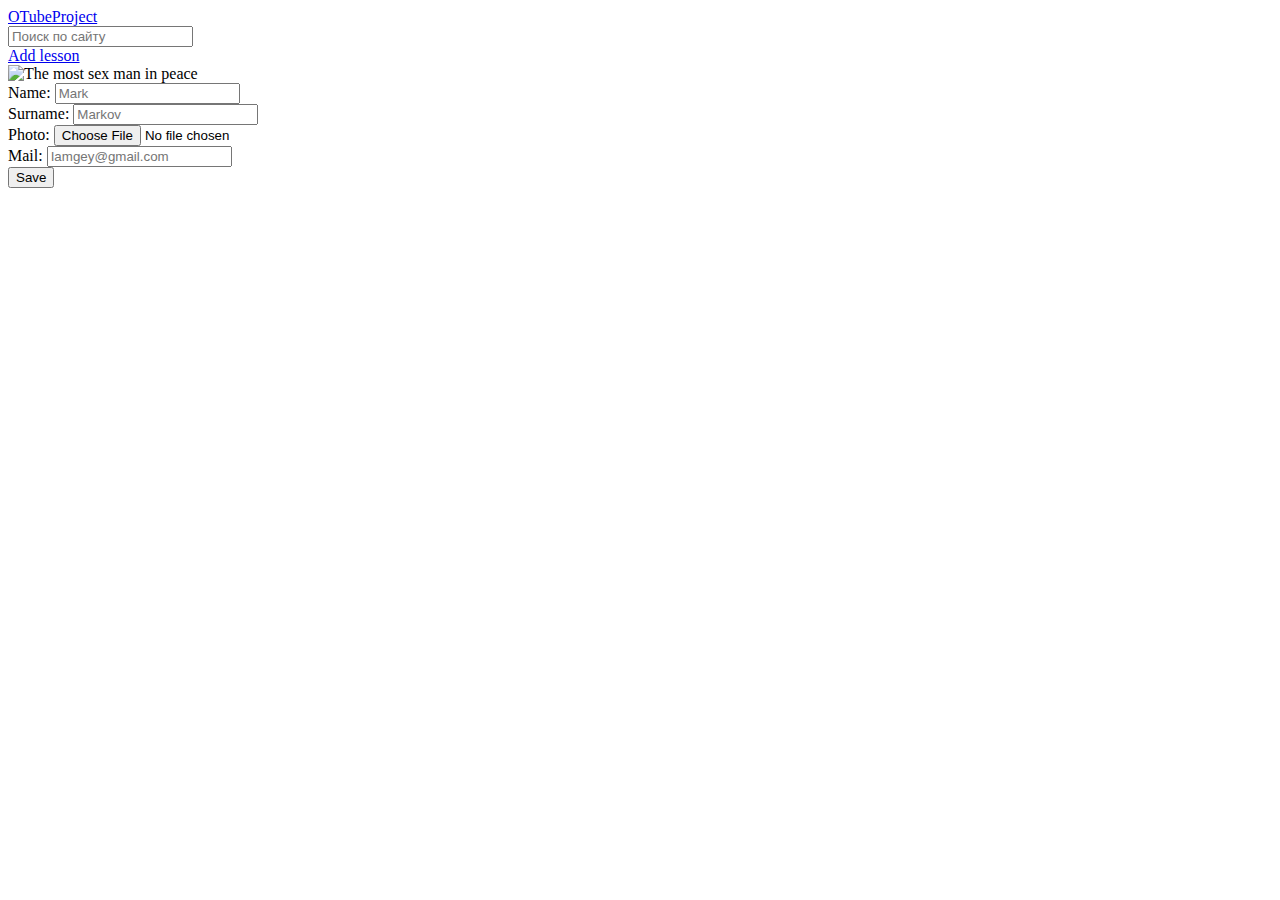
==== profile.html @ 48c9a09d "first commit" ====
<!DOCTYPE html>
<html lang="en">
<head>
    <meta charset="UTF-8">
    <meta name="viewport" content="width=device-width, initial-scale=1.0">
    <title>Profile</title>
    <link rel="stylesheet" href="hacker/css/reset.css">
    <link rel="stylesheet" href="hacker/css/index.css">
    <link rel="stylesheet" href="hacker/css/profile.css">
</head>
<body>
    <header>
        <div class="header">
            <a href="#"><div class="logo">OTubeProject</div></a>
            <div class="search-box">
                <input type="text" placeholder="Поиск по сайту">
            </div>
            <div>
                <section>
                    <a href="#" class="user-button">Add lesson</a>
                </section>
            </div>
        </div>
    </header>
    <main>
        <div class="photo-profile">
            <img src="images/Blackmonster.jpg" alt="The most sex man in peace">
        </div>
        <form>
            <label for="first-name">Name:</label>
            <input type="text" id="first-name" name="first-name" required placeholder="Mark"><br>
          
            <label for="last-name">Surname:</label>
            <input type="text" id="last-name" name="last-name" required placeholder="Markov"><br>
          
            <label for="photo">Photo:</label>
            <input type="file" class="photo" id="photo" name="photo"><br>
          
            <label for="email">Mail:</label>
            <input type="email" id="email" name="email" required placeholder="Iamgey@gmail.com"><br>
          
            <button>Save</button>
           </form>
    </main>
</body>
</html>
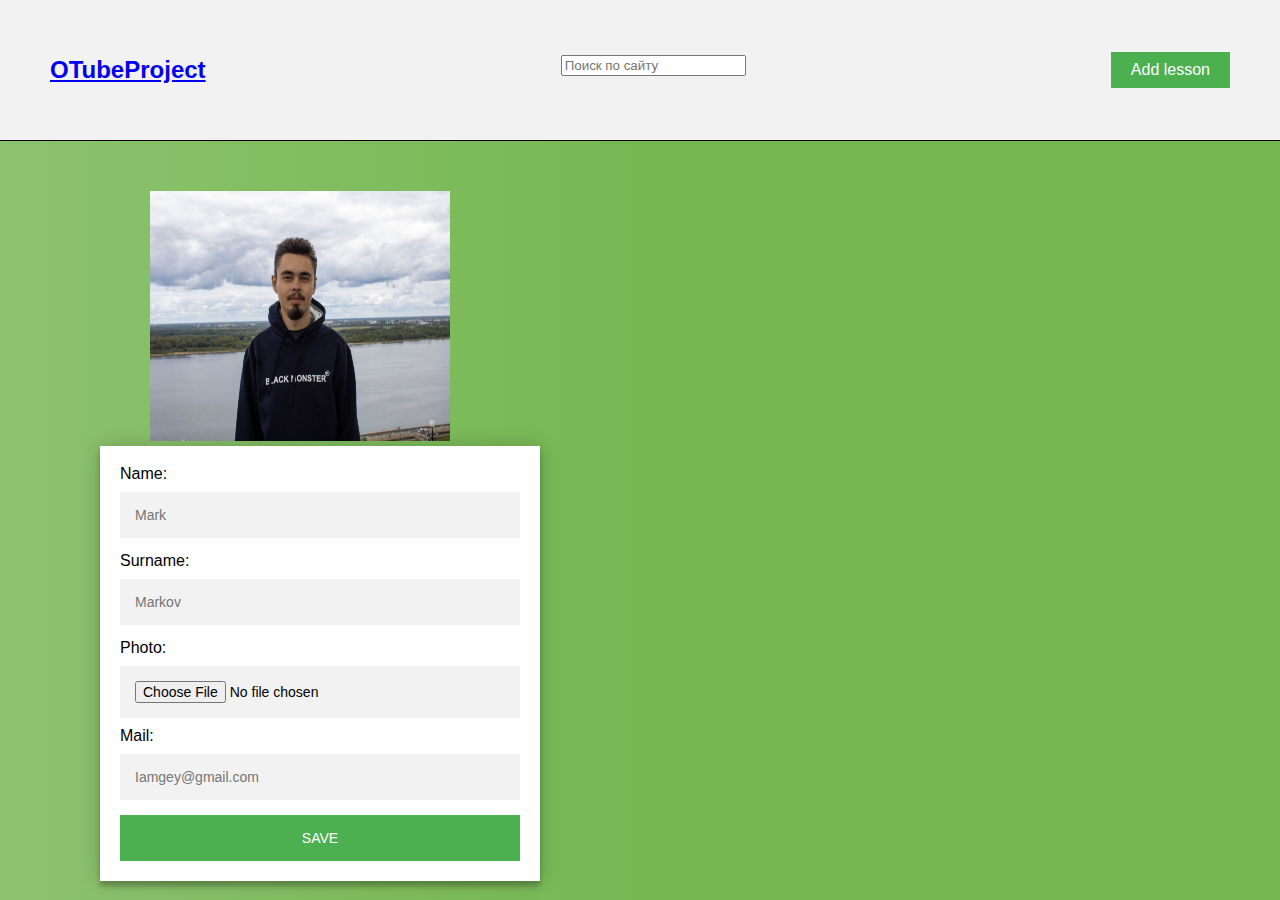
==== commit 1333230f: "version 0.1" ====
--- a/profile.html
+++ b/profile.html
@@ -24,7 +24,7 @@
     </header>
     <main>
         <div class="photo-profile">
-            <img src="images/Blackmonster.jpg" alt="The most sex man in peace">
+            <img src="hacker/images/Blackmonster.jpg" alt="The most sex man in peace">
         </div>
         <form>
             <label for="first-name">Name:</label>
--- a/hacker/css/index.css
+++ b/hacker/css/index.css
@@ -0,0 +1,54 @@
+.header {
+    display: flex;
+    justify-content: space-between;
+    align-items: center;
+    padding: 50px;
+    background-color: #f2f2f2;
+    border-bottom: 1px solid;
+    margin-bottom: 50px;
+}
+
+.startup-block {
+    border: 1px solid #ddd;
+    padding: 20px;
+    margin-bottom: 20px;
+}
+
+.startup-block a {
+    text-decoration: none;
+    color: #333;
+    font-weight: bold;
+}
+
+.video-iframe {
+    width: 560px;
+    height: 315px;
+}
+
+.logo {
+    font-size: 24px;
+    font-weight: bold;
+}
+
+.user-button {
+    background-color: #4CAF50;
+    color: white;
+    padding: 10px 20px;
+    text-align: center;
+    text-decoration: none;
+    display: inline-block;
+    font-size: 16px;
+    margin-left: 10px;
+    cursor: pointer;
+}
+
+.search-box {
+    flex-grow: 1;
+    text-align: center;
+    width: 300px;
+    height: 30px;
+    border: none;
+    border-radius: 5px;
+    padding: 5px;
+
+}--- a/hacker/css/profile.css
+++ b/hacker/css/profile.css
@@ -0,0 +1,75 @@
+    body {
+        background-color: #43A047;
+        background: linear-gradient(90deg, rgba(141,194,111,1) 0%, rgba(118,184,82,1) 50%);;
+        font-family: Arial, sans-serif;
+    }
+
+    .photo-profile {
+        text-align: center;
+        width: 300px;
+        height: 250px;
+        margin-left: 150px;
+        margin-right: 0px;
+        margin-bottom: 5px;
+    }
+
+    .photo-profile img {
+        width: 300px;
+        height: 250px;
+    }
+
+    form {
+        background-color: #FFFFFF;
+        max-width: 400px;
+        padding: 20px;
+        box-shadow: 0 0 20px 0 rgba(0, 0, 0, 0.2), 0 5px 5px 0 rgba(0, 0, 0, 0.24);
+        margin-left: 100px;
+        margin-right: 0px;
+    }
+
+    form input {
+        font-family: "Roboto", sans-serif;
+        outline: 0;
+        background: #f2f2f2;
+        width: 100%;
+        border: 0;
+        margin: 0 0 15px;
+        padding: 15px;
+        box-sizing: border-box;
+        font-size: 14px;
+    }
+
+    form button {
+        font-family: "Roboto", sans-serif;
+        text-transform: uppercase;
+        outline: 0;
+        background: #4CAF50;
+        width: 100%;
+        border: 0;
+        padding: 15px;
+        color: #FFFFFF;
+        font-size: 14px;
+        -webkit-transition: all 0.3 ease;
+        transition: all 0.3 ease;
+        cursor: pointer;
+    }
+
+    label {
+        display: block;
+        margin-bottom: 10px;
+    }
+
+   
+
+    input[type="file"] {
+        margin-bottom: 10px;
+    }
+
+    input[type="submit"] {
+        background-color: #43A047;
+        color: white;
+        padding: 10px;
+        border: none;
+        border-radius: 5px;
+        cursor: pointer;
+    }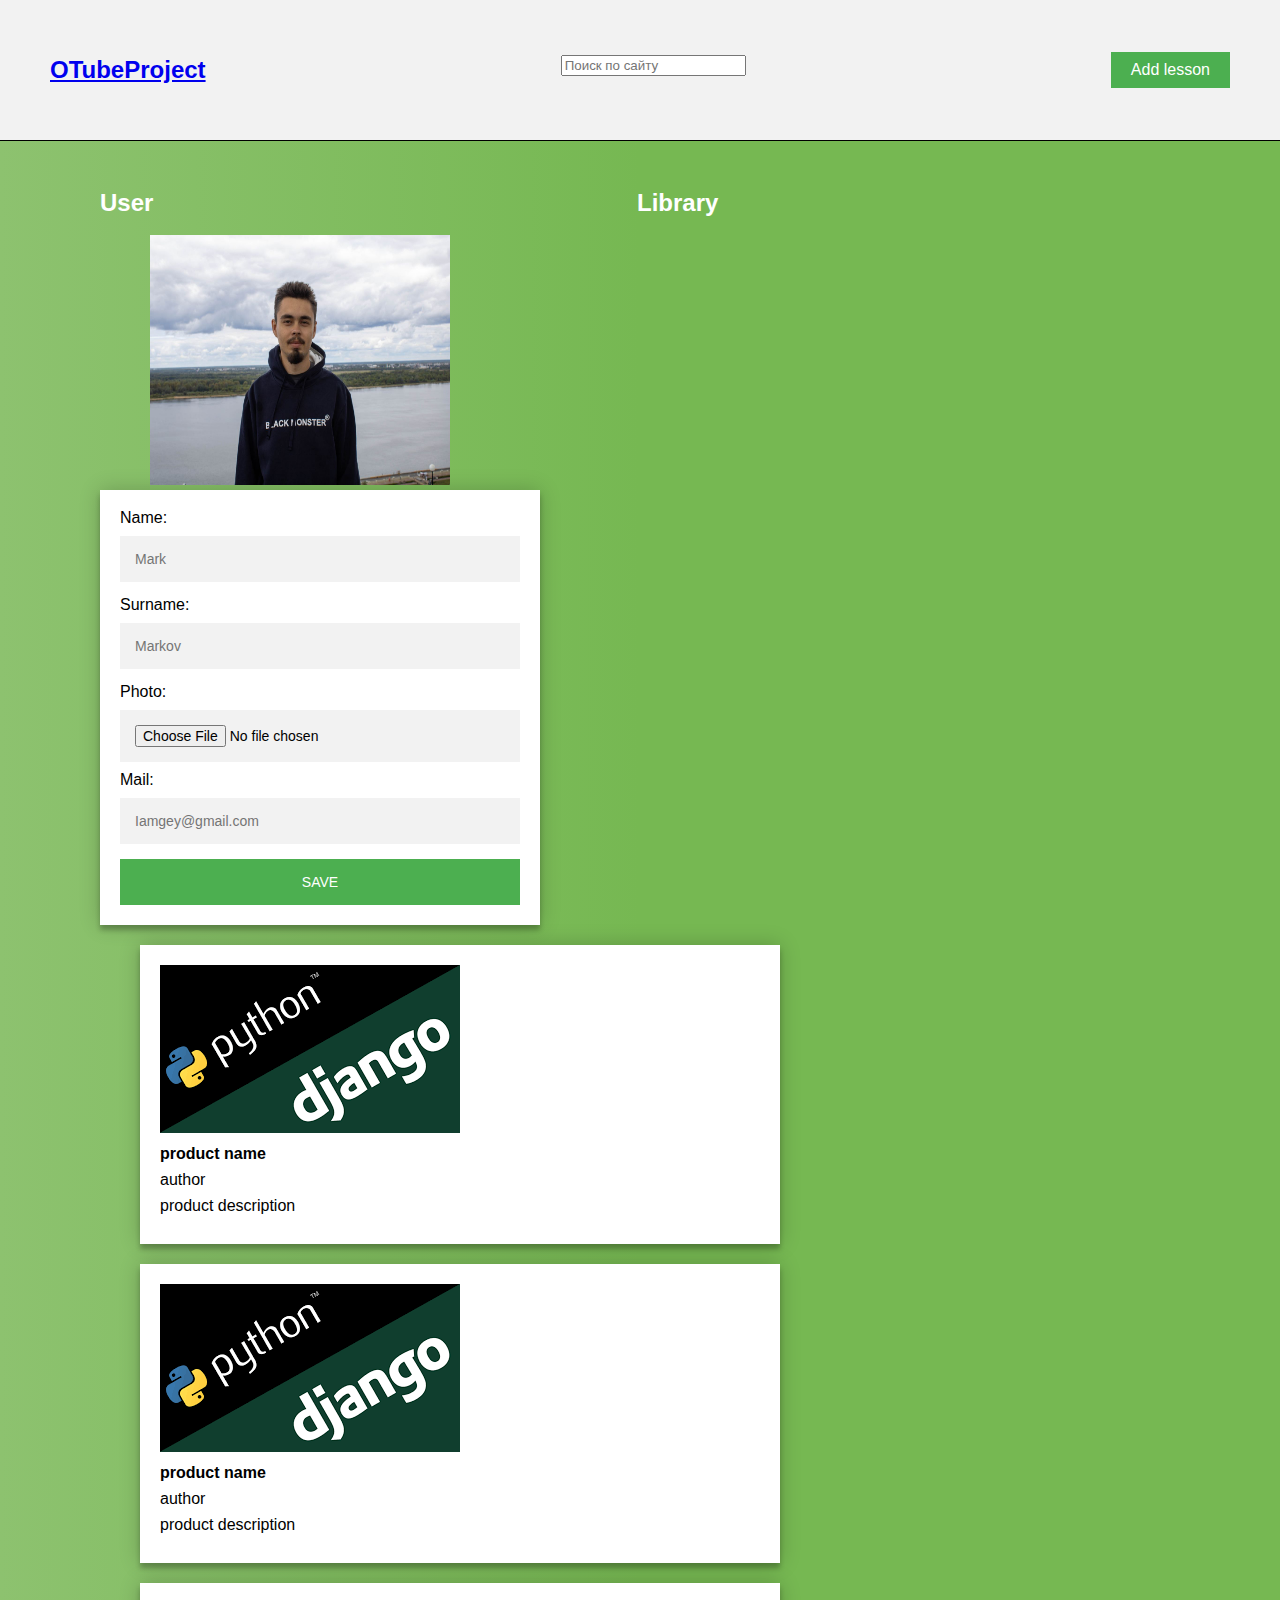
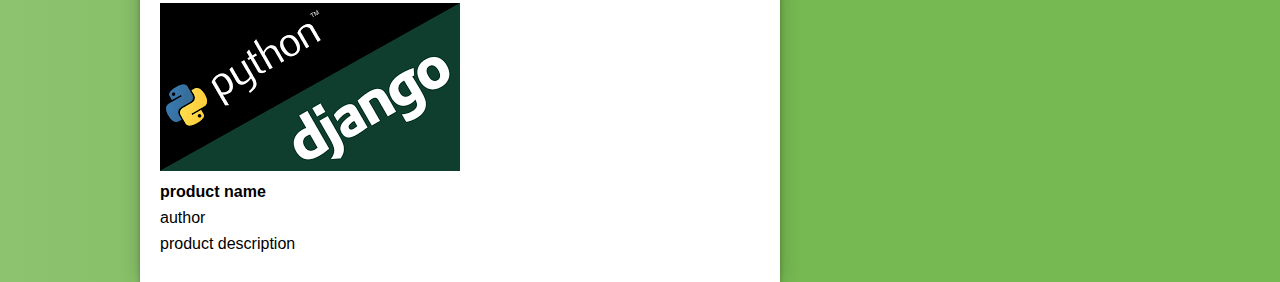
==== commit d8937d01: "version 0.2" ====
--- a/profile.html
+++ b/profile.html
@@ -23,24 +23,56 @@
         </div>
     </header>
     <main>
-        <div class="photo-profile">
-            <img src="hacker/images/Blackmonster.jpg" alt="The most sex man in peace">
+        <div class="user-profile-change-form">
+            <h2 class="header-user">User</h2>
+            <div class="photo-profile">
+                <img src="hacker/images/Blackmonster.jpg" alt="The most sex man in peace">
+            </div>
+            <form>
+                <label for="first-name">Name:</label>
+                <input type="text" id="first-name" name="first-name" required placeholder="Mark"><br>
+            
+                <label for="last-name">Surname:</label>
+                <input type="text" id="last-name" name="last-name" required placeholder="Markov"><br>
+            
+                <label for="photo">Photo:</label>
+                <input type="file" class="photo" id="photo" name="photo"><br>
+            
+                <label for="email">Mail:</label>
+                <input type="email" id="email" name="email" required placeholder="Iamgey@gmail.com"><br>
+            
+                <button>Save</button>
+            </form>
         </div>
-        <form>
-            <label for="first-name">Name:</label>
-            <input type="text" id="first-name" name="first-name" required placeholder="Mark"><br>
-          
-            <label for="last-name">Surname:</label>
-            <input type="text" id="last-name" name="last-name" required placeholder="Markov"><br>
-          
-            <label for="photo">Photo:</label>
-            <input type="file" class="photo" id="photo" name="photo"><br>
-          
-            <label for="email">Mail:</label>
-            <input type="email" id="email" name="email" required placeholder="Iamgey@gmail.com"><br>
-          
-            <button>Save</button>
-           </form>
+        <h2 class="header-library">Library</h2>
+        <div class="list-library">
+            <ul>
+                <li>
+                    <div class="user-profile-own-product">
+                        <img src="hacker/images/DjangoFw.png" alt="Image of product">
+                        <h3 class="cr-pr-pr">product name</h3>
+                        <p>author</p>
+                        <p class="cr-pr-def">product description</p>
+                    </div>  
+                </li>
+                <li>
+                    <div class="user-profile-own-product">
+                        <img src="hacker/images/DjangoFw.png" alt="Image of product">
+                        <h3 class="cr-pr-pr">product name</h3>
+                        <p>author</p>
+                        <p class="cr-pr-def">product description</p>
+                    </div>  
+                </li>
+                <li>
+                    <div class="user-profile-own-product">
+                        <img src="hacker/images/DjangoFw.png" alt="Image of product">
+                        <h3 class="cr-pr-pr">product name</h3>
+                        <p>author</p>
+                        <p class="cr-pr-def">product description</p>
+                    </div>  
+                </li>
+            </ul>
+        </div>
     </main>
 </body>
 </html>--- a/hacker/css/profile.css
+++ b/hacker/css/profile.css
@@ -72,4 +72,42 @@
         border: none;
         border-radius: 5px;
         cursor: pointer;
+    }
+
+    .user-profile-change-form {
+        width: 540px;
+        float: left;
+    }
+
+    .user-profile-own-product {
+        float: right;
+        background-color: rgb(255, 255, 255);
+        box-shadow: 0 0 20px 0 rgba(0, 0, 0, 0.2), 0 5px 5px 0 rgba(0, 0, 0, 0.24);
+        width: 600px;
+        margin-right: 500px;
+        margin-top: 20px;
+        padding: 20px;
+    }
+
+    .header-user {
+        margin-left: 100px;
+        margin-bottom: 20px;
+        color: white;
+        font-size: x-large;
+    }
+
+    .header-library {
+        margin-left: 637px;
+        color: white;
+        font-size: x-large;
+    }
+
+    .cr-pr-pr {
+        margin-top: 10px;
+        margin-bottom: 10px;
+    }
+
+    .cr-pr-def {
+        margin-top: 10px;
+        margin-bottom: 10px;
     }